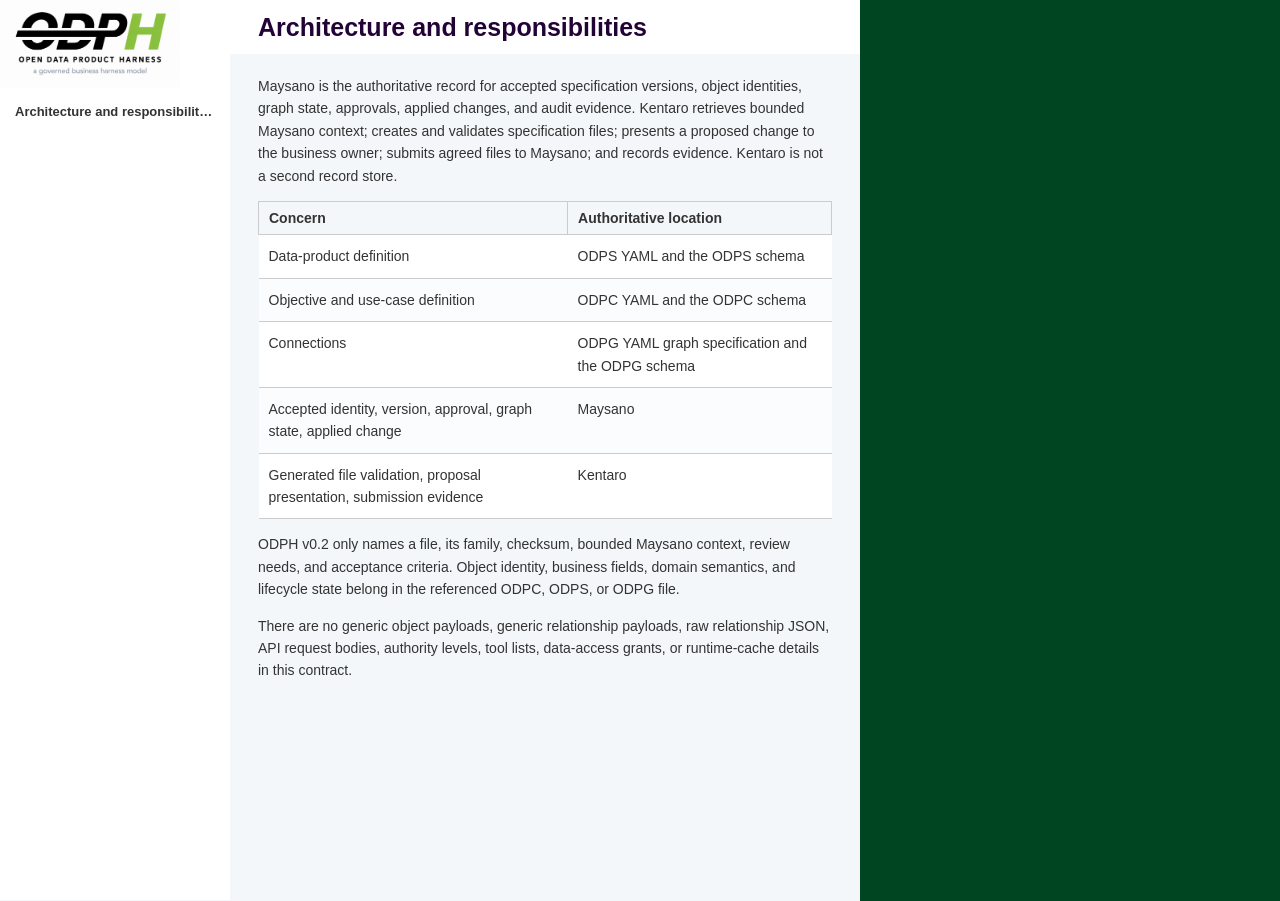
==== architecture.html @ 57020059 "deploy: 6a9a8a9f54371035c5087c6bc6061527e4c2f1af" ====
<!doctype html>
<html>
  <head>
    <meta charset="utf-8">
    <meta property="og:title" content="Open Data Product Harness - Version 0.1 Draft" />
    <meta property="og:url" content="https://opendataproducts.org/odph-v1.0" />
    <meta property="og:type" content="website" />
    <meta property="og:image" content="https://opendataproducts.org/odph-v1.0/images/specs.jpeg" />
    <meta property="og:description" 
    content="Open Data Product Harness (ODPH) 0.1 Draft defines a bounded, evidence-oriented interchange model for governed human and agent work." />
    <meta name="twitter:card" content="summary_large_image" />
    <meta name="twitter:title" content="Open Data Product Harness - Version 0.1 Draft" />
    <meta name="twitter:description" content="Open Data Product Harness (ODPH) 0.1 Draft defines a bounded, evidence-oriented interchange model for governed human and agent work." />
    <meta name="twitter:image" content="https://opendataproducts.org/odph-v1.0/images/specs.jpeg" />
    <meta content="IE=edge,chrome=1" http-equiv="X-UA-Compatible">
    <link rel="icon" type="image/png" sizes="512x512" href="images/favicon-86a2677d.png">
    <link rel="apple-touch-icon" sizes="512x512" href="images/favicon-86a2677d.png">
    <meta name="viewport" content="width=device-width, initial-scale=1, maximum-scale=1">

    <title>Architecture and responsibilities | ODPH v0.2</title>


    <style media="screen">
      .highlight table td { padding: 5px; }
.highlight table pre { margin: 0; }
.highlight .gh {
  color: #999999;
}
.highlight .sr {
  color: #f6aa11;
}
.highlight .go {
  color: #888888;
}
.highlight .gp {
  color: #555555;
}
.highlight .gs {
}
.highlight .gu {
  color: #aaaaaa;
}
.highlight .nb {
  color: #f6aa11;
}
.highlight .cm {
  color: #75715e;
}
.highlight .cp {
  color: #75715e;
}
.highlight .c1 {
  color: #75715e;
}
.highlight .cs {
  color: #75715e;
}
.highlight .c, .highlight .ch, .highlight .cd, .highlight .cpf {
  color: #75715e;
}
.highlight .err {
  color: #960050;
}
.highlight .gr {
  color: #960050;
}
.highlight .gt {
  color: #960050;
}
.highlight .gd {
  color: #49483e;
}
.highlight .gi {
  color: #49483e;
}
.highlight .ge {
  color: #49483e;
}
.highlight .kc {
  color: #66d9ef;
}
.highlight .kd {
  color: #66d9ef;
}
.highlight .kr {
  color: #66d9ef;
}
.highlight .no {
  color: #66d9ef;
}
.highlight .kt {
  color: #66d9ef;
}
.highlight .mf {
  color: #ae81ff;
}
.highlight .mh {
  color: #ae81ff;
}
.highlight .il {
  color: #ae81ff;
}
.highlight .mi {
  color: #ae81ff;
}
.highlight .mo {
  color: #ae81ff;
}
.highlight .m, .highlight .mb, .highlight .mx {
  color: #ae81ff;
}
.highlight .sc {
  color: #ae81ff;
}
.highlight .se {
  color: #ae81ff;
}
.highlight .ss {
  color: #ae81ff;
}
.highlight .sd {
  color: #e6db74;
}
.highlight .s2 {
  color: #e6db74;
}
.highlight .sb {
  color: #e6db74;
}
.highlight .sh {
  color: #e6db74;
}
.highlight .si {
  color: #e6db74;
}
.highlight .sx {
  color: #e6db74;
}
.highlight .s1 {
  color: #e6db74;
}
.highlight .s, .highlight .sa, .highlight .dl {
  color: #e6db74;
}
.highlight .na {
  color: #a6e22e;
}
.highlight .nc {
  color: #a6e22e;
}
.highlight .nd {
  color: #a6e22e;
}
.highlight .ne {
  color: #a6e22e;
}
.highlight .nf, .highlight .fm {
  color: #a6e22e;
}
.highlight .vc {
  color: #ffffff;
}
.highlight .nn {
  color: #ffffff;
}
.highlight .ni {
  color: #ffffff;
}
.highlight .bp {
  color: #ffffff;
}
.highlight .vg {
  color: #ffffff;
}
.highlight .vi {
  color: #ffffff;
}
.highlight .nv, .highlight .vm {
  color: #ffffff;
}
.highlight .w {
  color: #ffffff;
}
.highlight {
  color: #ffffff;
}
.highlight .n, .highlight .py, .highlight .nx {
  color: #ffffff;
}
.highlight .nl {
  color: #f92672;
}
.highlight .ow {
  color: #f92672;
}
.highlight .nt {
  color: #f92672;
}
.highlight .k, .highlight .kv {
  color: #f92672;
}
.highlight .kn {
  color: #f92672;
}
.highlight .kp {
  color: #f92672;
}
.highlight .o {
  color: #f92672;
}
    </style>
    <style media="print">
      * {
        -webkit-transition:none!important;
        transition:none!important;
      }
      .highlight table td { padding: 5px; }
.highlight table pre { margin: 0; }
.highlight, .highlight .w {
  color: #586e75;
}
.highlight .err {
  color: #002b36;
  background-color: #dc322f;
}
.highlight .c, .highlight .ch, .highlight .cd, .highlight .cm, .highlight .cpf, .highlight .c1, .highlight .cs {
  color: #657b83;
}
.highlight .cp {
  color: #b58900;
}
.highlight .nt {
  color: #b58900;
}
.highlight .o, .highlight .ow {
  color: #93a1a1;
}
.highlight .p, .highlight .pi {
  color: #93a1a1;
}
.highlight .gi {
  color: #859900;
}
.highlight .gd {
  color: #dc322f;
}
.highlight .gh {
  color: #268bd2;
  background-color: #002b36;
  font-weight: bold;
}
.highlight .k, .highlight .kn, .highlight .kp, .highlight .kr, .highlight .kv {
  color: #6c71c4;
}
.highlight .kc {
  color: #cb4b16;
}
.highlight .kt {
  color: #cb4b16;
}
.highlight .kd {
  color: #cb4b16;
}
.highlight .s, .highlight .sb, .highlight .sc, .highlight .dl, .highlight .sd, .highlight .s2, .highlight .sh, .highlight .sx, .highlight .s1 {
  color: #859900;
}
.highlight .sa {
  color: #6c71c4;
}
.highlight .sr {
  color: #2aa198;
}
.highlight .si {
  color: #d33682;
}
.highlight .se {
  color: #d33682;
}
.highlight .nn {
  color: #b58900;
}
.highlight .nc {
  color: #b58900;
}
.highlight .no {
  color: #b58900;
}
.highlight .na {
  color: #268bd2;
}
.highlight .m, .highlight .mb, .highlight .mf, .highlight .mh, .highlight .mi, .highlight .il, .highlight .mo, .highlight .mx {
  color: #859900;
}
.highlight .ss {
  color: #859900;
}
    </style>
    <link href="stylesheets/screen-ff0103ef.css" rel="stylesheet" media="screen" />
    <link href="stylesheets/print-953e3353.css" rel="stylesheet" media="print" />
      <script src="javascripts/all_nosearch-18c3ed8e.js"></script>


    <!-- Global site tag (gtag.js) - Google Analytics -->
    <script async src="https://www.googletagmanager.com/gtag/js?id=G-2BRS2DSVKQ"></script>
    <script>
      window.dataLayer = window.dataLayer || [];
      function gtag(){dataLayer.push(arguments);}
      gtag('js', new Date());

      gtag('config', 'G-2BRS2DSVKQ');
    </script>

  </head>

  <body class="architecture" data-languages="[]">
    <a href="#" id="nav-button">
      <span>
        NAV
        <img src="images/navbar-cad8cdcb.png" alt="" />
      </span>
    </a>
    <div class="toc-wrapper">
      <img src="images/odph-logo-1a3e8c65.png" class="logo" alt="ODPH — Open Data Product Harness" />
      <ul id="toc" class="toc-list-h1">
          <li>
            <a href="#architecture-and-responsibilities" class="toc-h1 toc-link" data-title="Architecture and responsibilities">Architecture and responsibilities</a>
          </li>
      </ul>
    </div>
    <div class="page-wrapper">
      <div class="dark-box"></div>
      <div class="content">
        <h1 id='architecture-and-responsibilities'>Architecture and responsibilities</h1>
<p>Maysano is the authoritative record for accepted specification versions, object identities, graph state, approvals, applied changes, and audit evidence. Kentaro retrieves bounded Maysano context; creates and validates specification files; presents a proposed change to the business owner; submits agreed files to Maysano; and records evidence. Kentaro is not a second record store.</p>

<table><thead>
<tr>
<th>Concern</th>
<th>Authoritative location</th>
</tr>
</thead><tbody>
<tr>
<td>Data-product definition</td>
<td>ODPS YAML and the ODPS schema</td>
</tr>
<tr>
<td>Objective and use-case definition</td>
<td>ODPC YAML and the ODPC schema</td>
</tr>
<tr>
<td>Connections</td>
<td>ODPG YAML graph specification and the ODPG schema</td>
</tr>
<tr>
<td>Accepted identity, version, approval, graph state, applied change</td>
<td>Maysano</td>
</tr>
<tr>
<td>Generated file validation, proposal presentation, submission evidence</td>
<td>Kentaro</td>
</tr>
</tbody></table>

<p>ODPH v0.2 only names a file, its family, checksum, bounded Maysano context, review needs, and acceptance criteria. Object identity, business fields, domain semantics, and lifecycle state belong in the referenced ODPC, ODPS, or ODPG file.</p>

<p>There are no generic object payloads, generic relationship payloads, raw relationship JSON, API request bodies, authority levels, tool lists, data-access grants, or runtime-cache details in this contract.</p>

      </div>
      <div class="dark-box">
      </div>
    </div>
    <!-- Twitter universal website tag code -->
<script>
!function(e,t,n,s,u,a){e.twq||(s=e.twq=function(){s.exe?s.exe.apply(s,arguments):s.queue.push(arguments);
},s.version='1.1',s.queue=[],u=t.createElement(n),u.async=!0,u.src='//static.ads-twitter.com/uwt.js',
a=t.getElementsByTagName(n)[0],a.parentNode.insertBefore(u,a))}(window,document,'script');
// Insert Twitter Pixel ID and Standard Event data below
twq('init','nztzi');
twq('track','PageView');
</script>
<!-- End Twitter universal website tag code -->
  </body>
</html>
---- stylesheets/screen-ff0103ef.css ----
/*! normalize.css v3.0.2 | MIT License | git.io/normalize */html{font-family:sans-serif;-ms-text-size-adjust:100%;-webkit-text-size-adjust:100%}body{margin:0}article,aside,details,figcaption,figure,footer,header,hgroup,main,menu,nav,section,summary{display:block}audio,canvas,progress,video{display:inline-block;vertical-align:baseline}audio:not([controls]){display:none;height:0}[hidden],template{display:none}a{background-color:transparent}a:active,a:hover{outline:0}abbr[title]{border-bottom:1px dotted}b,strong{font-weight:bold}dfn{font-style:italic}h1{font-size:2em;margin:0.67em 0}mark{background:#ff0;color:#000}small{font-size:80%}sub,sup{font-size:75%;line-height:0;position:relative;vertical-align:baseline}sup{top:-0.5em}sub{bottom:-0.25em}img{border:0}svg:not(:root){overflow:hidden}figure{margin:1em 40px}hr{-webkit-box-sizing:content-box;box-sizing:content-box;height:0}pre{overflow:auto}code,kbd,pre,samp{font-family:monospace, monospace;font-size:1em}button,input,optgroup,select,textarea{color:inherit;font:inherit;margin:0}button{overflow:visible}button,select{text-transform:none}button,html input[type="button"],input[type="reset"],input[type="submit"]{-webkit-appearance:button;cursor:pointer}button[disabled],html input[disabled]{cursor:default}button::-moz-focus-inner,input::-moz-focus-inner{border:0;padding:0}input{line-height:normal}input[type="checkbox"],input[type="radio"]{-webkit-box-sizing:border-box;box-sizing:border-box;padding:0}input[type="number"]::-webkit-inner-spin-button,input[type="number"]::-webkit-outer-spin-button{height:auto}input[type="search"]{-webkit-appearance:textfield;-webkit-box-sizing:content-box;box-sizing:content-box}input[type="search"]::-webkit-search-cancel-button,input[type="search"]::-webkit-search-decoration{-webkit-appearance:none}fieldset{border:1px solid #c0c0c0;margin:0 2px;padding:0.35em 0.625em 0.75em}legend{border:0;padding:0}textarea{overflow:auto}optgroup{font-weight:bold}table{border-collapse:collapse;border-spacing:0}td,th{padding:0}.content h1,.content h2,.content h3,.content h4,.content h5,.content h6,html,body{font-family:-apple-system, BlinkMacSystemFont, "Segoe UI", Roboto, Helvetica, Arial, sans-serif, "Apple Color Emoji", "Segoe UI Emoji", "Segoe UI Symbol";font-size:14px}.content h1,.content h2,.content h3,.content h4,.content h5,.content h6{font-weight:bold}.content code,.content pre{font-family:Consolas, Menlo, Monaco, "Lucida Console", "Liberation Mono", "DejaVu Sans Mono", "Bitstream Vera Sans Mono", "Courier New", monospace, serif;font-size:12px;line-height:1.5}.content code{word-break:break-all;-webkit-hyphens:auto;-ms-hyphens:auto;hyphens:auto}@font-face{font-family:'slate';src:url(../fonts/slate-cfc9d06b.eot?-syv14m);src:url(../fonts/slate-cfc9d06b.eot?#iefix-syv14m) format("embedded-opentype"),url(../fonts/slate.woff2?-syv14m) format("woff2"),url(../fonts/slate.woff?-syv14m) format("woff"),url(../fonts/slate-7b7da4fe.ttf?-syv14m) format("truetype"),url(../fonts/slate-e55b8307.svg?-syv14m#slate) format("svg");font-weight:normal;font-style:normal}.content aside.warning:before,.content aside.notice:before,.content aside.success:before,.toc-wrapper>.search:before{font-family:'slate';speak:none;font-style:normal;font-weight:normal;font-variant:normal;text-transform:none;line-height:1}.content aside.warning:before{content:"\e600"}.content aside.notice:before{content:"\e602"}.content aside.success:before{content:"\e606"}.toc-wrapper>.search:before{content:"\e607"}html,body{color:#333;padding:0;margin:0;-webkit-font-smoothing:antialiased;-moz-osx-font-smoothing:grayscale;background-color:#F3F7F9;height:100%;-webkit-text-size-adjust:none}#toc>ul>li>a>span{float:right;background-color:#2484FF;border-radius:40px;width:20px}.toc-wrapper{-webkit-transition:left 0.3s ease-in-out;transition:left 0.3s ease-in-out;overflow-y:auto;overflow-x:hidden;position:fixed;z-index:30;top:0;left:0;bottom:0;width:230px;background-color:#fff;font-size:13px;font-weight:bold}.toc-wrapper .lang-selector{display:none}.toc-wrapper .lang-selector a{padding-top:0.5em;padding-bottom:0.5em}.toc-wrapper .logo{display:block;width:180px;margin-bottom:10px}.toc-wrapper>.search{position:relative}.toc-wrapper>.search input{background:#fff;border-width:0 0 1px 0;border-color:#666;padding:6px 0 6px 20px;-webkit-box-sizing:border-box;box-sizing:border-box;margin:10px 15px;width:200px;outline:none;color:#333;border-radius:0}.toc-wrapper>.search:before{position:absolute;top:17px;left:15px;color:#333}.toc-wrapper .search-results{margin-top:0;-webkit-box-sizing:border-box;box-sizing:border-box;height:0;overflow-y:auto;overflow-x:hidden;-webkit-transition-property:height, margin;transition-property:height, margin;-webkit-transition-duration:180ms;transition-duration:180ms;-webkit-transition-timing-function:ease-in-out;transition-timing-function:ease-in-out;background:#fff}.toc-wrapper .search-results.visible{height:30%;margin-bottom:1em}.toc-wrapper .search-results li{margin:1em 15px;line-height:1}.toc-wrapper .search-results a{color:#333;text-decoration:none}.toc-wrapper .search-results a:hover{text-decoration:underline}.toc-wrapper ul,.toc-wrapper li{list-style:none;margin:0;padding:0;line-height:28px}.toc-wrapper li{color:#333;-webkit-transition-property:background;transition-property:background;-webkit-transition-timing-function:linear;transition-timing-function:linear;-webkit-transition-duration:200ms;transition-duration:200ms}.toc-wrapper .toc-link.active{background-color:#230336;color:#fff}.toc-wrapper .toc-link.active-parent{background-color:#230336;color:#fff}.toc-wrapper .toc-list-h2{display:none;background-color:#fff;font-weight:500}.toc-wrapper .toc-h2{padding-left:25px;font-size:12px}.toc-wrapper .toc-footer{padding:1em 0;margin-top:1em;border-top:1px dashed #666}.toc-wrapper .toc-footer li,.toc-wrapper .toc-footer a{color:#333;text-decoration:none}.toc-wrapper .toc-footer a:hover{text-decoration:underline}.toc-wrapper .toc-footer li{font-size:0.8em;line-height:1.7;text-decoration:none}.toc-link,.toc-footer li{padding:0 15px 0 15px;display:block;overflow-x:hidden;white-space:nowrap;text-overflow:ellipsis;text-decoration:none;color:#333;-webkit-transition-property:background;transition-property:background;-webkit-transition-timing-function:linear;transition-timing-function:linear;-webkit-transition-duration:130ms;transition-duration:130ms}#nav-button{padding:0 1.5em 5em 0;display:none;position:fixed;top:0;left:0;z-index:100;color:#000;text-decoration:none;font-weight:bold;opacity:0.7;line-height:16px;-webkit-transition:left 0.3s ease-in-out;transition:left 0.3s ease-in-out}#nav-button span{display:block;padding:6px 6px 6px;background-color:rgba(243,247,249,0.7);-webkit-transform-origin:0 0;transform-origin:0 0;-webkit-transform:rotate(-90deg) translate(-100%, 0);transform:rotate(-90deg) translate(-100%, 0);border-radius:0 0 0 5px}#nav-button img{height:16px;vertical-align:bottom}#nav-button:hover{opacity:1}#nav-button.open{left:230px}.page-wrapper{margin-left:230px;position:relative;z-index:10;background-color:#F3F7F9;min-height:100%;padding-bottom:1px}.page-wrapper .content{border-left:#333 1px}.page-wrapper .dark-box{width:40%;background-color:#004522;position:absolute;right:0;top:0;bottom:0}.page-wrapper .lang-selector{position:fixed;z-index:50;border-bottom:5px solid #85410d;visibility:hidden}.lang-selector{display:flex;background-color:#85410d;width:100%;font-weight:bold;overflow-x:auto}.lang-selector a{display:inline;color:#fff;text-decoration:none;padding:0 10px;line-height:30px;outline:0}.lang-selector a:active,.lang-selector a:focus{background-color:#2E3336;color:#fff}.lang-selector a.active{background-color:#85410d;color:#fff}.lang-selector:after{content:'';clear:both;display:block}.content{-webkit-transform:translateZ(0);position:relative;z-index:30}.content:after{content:'';display:block;clear:both}.content>h1,.content>h2,.content>h3,.content>h4,.content>h5,.content>h6,.content>p,.content>table,.content>ul,.content>ol,.content>aside,.content>dl{margin-right:40%;padding:0 28px;-webkit-box-sizing:border-box;box-sizing:border-box;display:block}.content>ul,.content>ol{padding-left:43px}.content>h1,.content>h2,.content>div{clear:both}.content h1{font-size:25px;padding-top:0.5em;padding-bottom:0.5em;margin-bottom:21px;margin-top:2em;border-top:0px solid #FCB601;border-bottom:0px solid #fff;background-color:#fff;color:#230336}.content h1:first-child,.content div:first-child+h1{border-top-width:0;margin-top:0}.content h2{font-size:19px;margin-top:4em;margin-bottom:20px;border-top:0px solid #ccc;padding-top:1.2em;padding-bottom:1.2em;background-color:transparent}.content h1+h2,.content h1+div+h2{margin-top:-21px;border-top:none}.content h3,.content h4,.content h5,.content h6{font-size:15px;margin-top:2.5em;margin-bottom:0.8em}.content h4,.content h5,.content h6{font-size:10px}.content hr{margin:2em 0;border-top:2px solid #85410d;border-bottom:2px solid #F3F7F9}.content table{margin-bottom:1em;border:#9DAAB6;border-width:2px;overflow:auto}.content table th,.content table td{text-align:left;vertical-align:top;line-height:1.6}.content table th code,.content table td code{white-space:nowrap}.content table th{padding:5px 10px;border-bottom:1px solid #ccc;border-top:1px solid #ccc;border-left:1px solid #ccc;border-right:1px solid #ccc;vertical-align:bottom}.content table tr{border-top:1px solid #ccc}.content table td{padding:10px}.content table tr:last-child{border-bottom:1px solid #ccc}.content table tr:nth-child(odd)>td{background-color:white}.content table tr:nth-child(even)>td{background-color:#fbfcfd}.content dt{font-weight:bold}.content dd{margin-left:15px}.content p,.content li,.content dt,.content dd{line-height:1.6;margin-top:0}.content img{max-width:100%}.content code{background-color:rgba(0,0,0,0.05);padding:3px;border-radius:3px}.content pre>code{background-color:transparent;padding:0}.content aside{padding-top:1em;padding-bottom:1em;margin-top:1.5em;margin-bottom:1.5em;background:#ff7b01;line-height:1.6}.content aside.warning{background-color:#ff4e02}.content aside.success{background-color:#6ac174}.content aside:before{vertical-align:middle;padding-right:0.5em;font-size:14px}.content .search-highlight{padding:2px;margin:-3px;border-radius:4px;border:1px solid #F7E633;background:-webkit-gradient(linear, right bottom, left top, from(#F7E633), to(#F1D32F));background:linear-gradient(to top left, #F7E633 0%, #F1D32F 100%)}.content>div.highlight{clear:none}.content pre,.content blockquote{background-color:#0c3617;color:#fff;margin:0;width:40%;float:right;clear:right;-webkit-box-sizing:border-box;box-sizing:border-box}.content pre>p,.content blockquote>p{margin:0}.content pre a,.content blockquote a{color:#fff;text-decoration:none;border-bottom:dashed 1px #ccc}.content pre{padding-top:2em;padding-bottom:2em;padding:2em 28px}.content blockquote>p{background-color:#4f2400;padding:13px 2em;color:#eee}@media (max-width: 930px){.toc-wrapper{left:-230px}.toc-wrapper.open{left:0}.page-wrapper{margin-left:0}#nav-button{display:block}.toc-link{padding-top:0.3em;padding-bottom:0.3em}}@media (max-width: 700px){.dark-box{display:none}.content>h1,.content>h2,.content>h3,.content>h4,.content>h5,.content>h6,.content>p,.content>table,.content>ul,.content>ol,.content>aside,.content>dl{margin-right:0}.toc-wrapper .lang-selector{visibility:hidden}.page-wrapper .lang-selector{visibility:hidden}.content pre,.content blockquote{width:auto;float:none}.content>pre+h1,.content>blockquote+h1,.content>pre+h2,.content>blockquote+h2,.content>pre+h3,.content>blockquote+h3,.content>pre+h4,.content>blockquote+h4,.content>pre+h5,.content>blockquote+h5,.content>pre+h6,.content>blockquote+h6,.content>pre+p,.content>blockquote+p,.content>pre+table,.content>blockquote+table,.content>pre+ul,.content>blockquote+ul,.content>pre+ol,.content>blockquote+ol,.content>pre+aside,.content>blockquote+aside,.content>pre+dl,.content>blockquote+dl{margin-top:28px}}.highlight .c,.highlight .cm,.highlight .c1,.highlight .cs{color:#909090}.highlight,.highlight .w{background-color:#0c3617}.copy-clipboard{float:right;fill:#9DAAB6;cursor:pointer;opacity:0.4;height:18px;width:18px}.copy-clipboard:hover{opacity:0.8}.button-5{align-items:center;background-clip:padding-box;background-color:#fa6400;border:1px solid transparent;border-radius:.25rem;-webkit-box-shadow:rgba(0,0,0,0.02) 0 1px 3px 0;box-shadow:rgba(0,0,0,0.02) 0 1px 3px 0;-webkit-box-sizing:border-box;box-sizing:border-box;color:#fff;cursor:pointer;display:inline-flex;font-family:system-ui,-apple-system,system-ui,"Helvetica Neue",Helvetica,Arial,sans-serif;font-size:16px;font-weight:600;justify-content:center;line-height:1.25;margin:0;min-height:2.5rem;padding:calc(.875rem - 1px) calc(1.5rem - 1px);position:relative;text-decoration:none;-webkit-transition:all 250ms;transition:all 250ms;-moz-user-select:none;-ms-user-select:none;user-select:none;-webkit-user-select:none;-ms-touch-action:manipulation;touch-action:manipulation;vertical-align:baseline;width:auto}.button-5:hover,.button-5:focus{background-color:#fb8332;-webkit-box-shadow:rgba(0,0,0,0.1) 0 4px 12px;box-shadow:rgba(0,0,0,0.1) 0 4px 12px}.button-5:hover{-webkit-transform:translateY(-1px);transform:translateY(-1px)}.button-5:active{background-color:#c85000;-webkit-box-shadow:rgba(0,0,0,0.06) 0 2px 4px;box-shadow:rgba(0,0,0,0.06) 0 2px 4px;-webkit-transform:translateY(0);transform:translateY(0)}
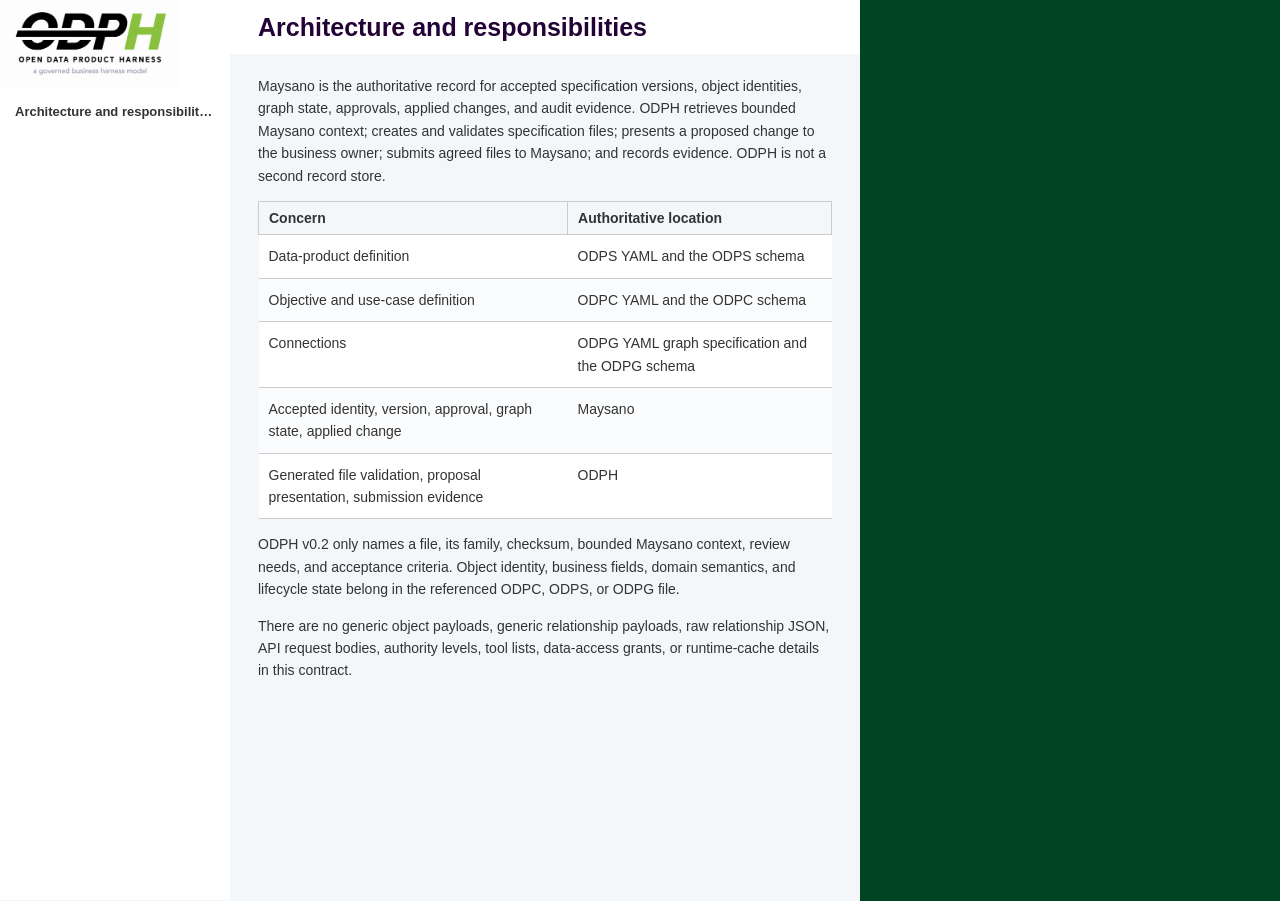
==== commit be58e380: "deploy: 1743e5beea155a3616c001b52117a441a9d09be5" ====
--- a/architecture.html
+++ b/architecture.html
@@ -332,7 +332,7 @@
       <div class="dark-box"></div>
       <div class="content">
         <h1 id='architecture-and-responsibilities'>Architecture and responsibilities</h1>
-<p>Maysano is the authoritative record for accepted specification versions, object identities, graph state, approvals, applied changes, and audit evidence. Kentaro retrieves bounded Maysano context; creates and validates specification files; presents a proposed change to the business owner; submits agreed files to Maysano; and records evidence. Kentaro is not a second record store.</p>
+<p>Maysano is the authoritative record for accepted specification versions, object identities, graph state, approvals, applied changes, and audit evidence. ODPH retrieves bounded Maysano context; creates and validates specification files; presents a proposed change to the business owner; submits agreed files to Maysano; and records evidence. ODPH is not a second record store.</p>
 
 <table><thead>
 <tr>
@@ -358,7 +358,7 @@
 </tr>
 <tr>
 <td>Generated file validation, proposal presentation, submission evidence</td>
-<td>Kentaro</td>
+<td>ODPH</td>
 </tr>
 </tbody></table>
 
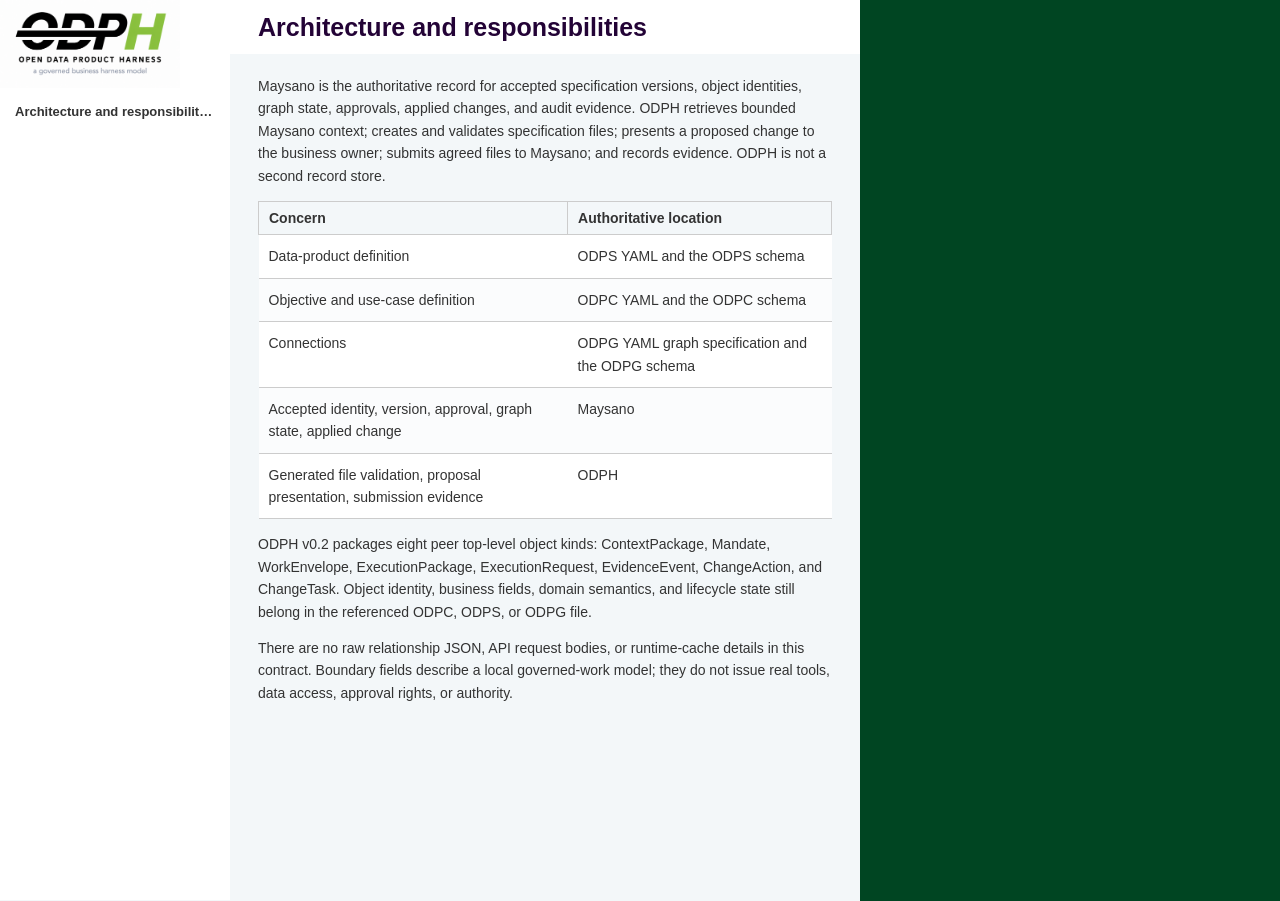
==== commit f32f1ec0: "deploy: ffb9add1c2f9c001b82262aa0c755bd4b786051c" ====
--- a/architecture.html
+++ b/architecture.html
@@ -362,9 +362,9 @@
 </tr>
 </tbody></table>
 
-<p>ODPH v0.2 only names a file, its family, checksum, bounded Maysano context, review needs, and acceptance criteria. Object identity, business fields, domain semantics, and lifecycle state belong in the referenced ODPC, ODPS, or ODPG file.</p>
-
-<p>There are no generic object payloads, generic relationship payloads, raw relationship JSON, API request bodies, authority levels, tool lists, data-access grants, or runtime-cache details in this contract.</p>
+<p>ODPH v0.2 packages eight peer top-level object kinds: ContextPackage, Mandate, WorkEnvelope, ExecutionPackage, ExecutionRequest, EvidenceEvent, ChangeAction, and ChangeTask. Object identity, business fields, domain semantics, and lifecycle state still belong in the referenced ODPC, ODPS, or ODPG file.</p>
+
+<p>There are no raw relationship JSON, API request bodies, or runtime-cache details in this contract. Boundary fields describe a local governed-work model; they do not issue real tools, data access, approval rights, or authority.</p>
 
       </div>
       <div class="dark-box">
